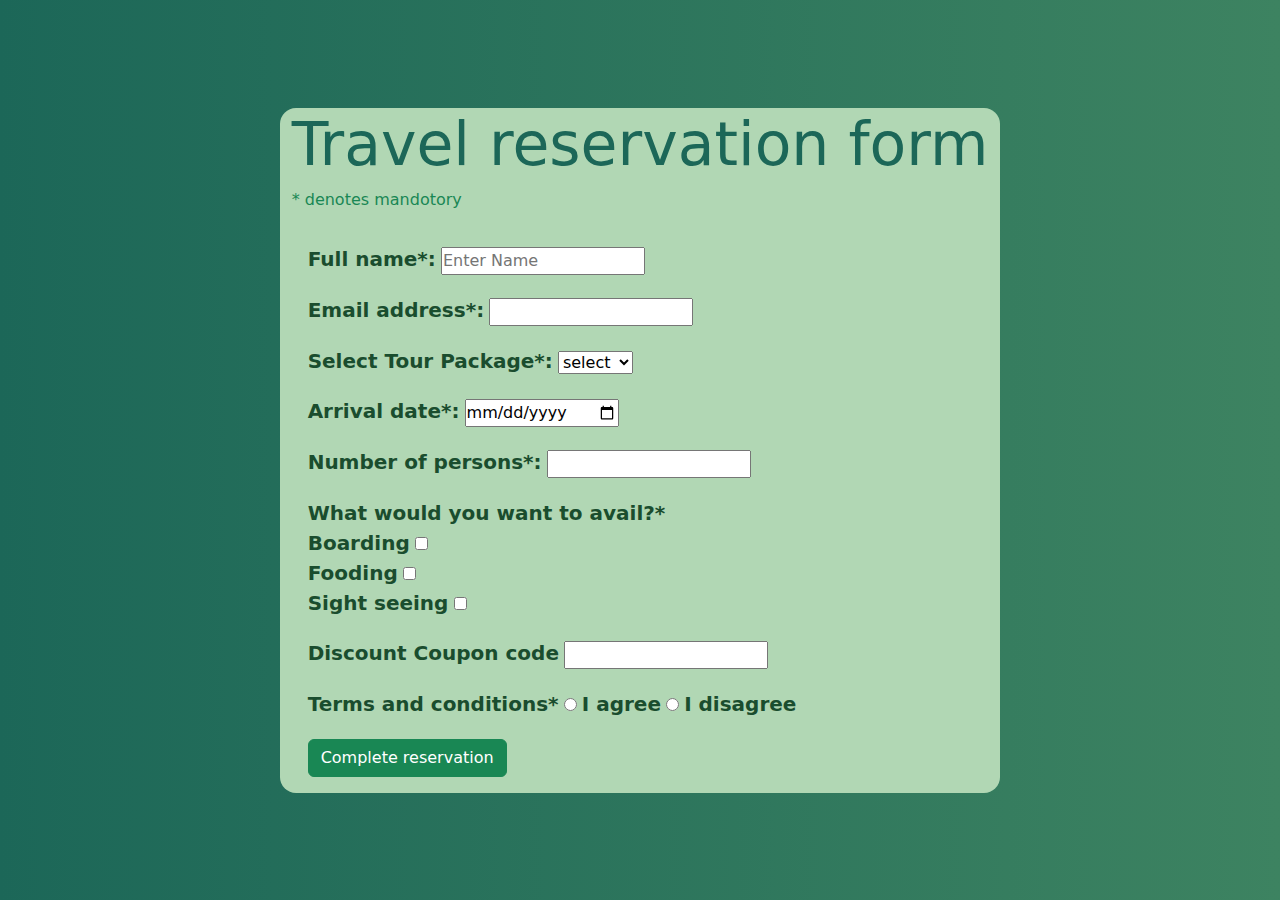
==== index.html @ 62437afe "first commit" ====
<!DOCTYPE html>
<html lang="en">
    <head>
        <meta charset="UTF-8" />
        <meta http-equiv="X-UA-Compatible" content="IE=edge" />
        <meta name="viewport" content="width=device-width, initial-scale=1.0" />
        <title>Document</title>
        <!-- bootstrap css -->
        <link
            rel="stylesheet"
            href="https://cdn.jsdelivr.net/npm/bootstrap@5.3.0-alpha1/dist/css/bootstrap.min.css
     "
        />
        <!-- Own css -->
        <link rel="stylesheet" href="css/style.css" />
    </head>
    <body>
        <div class="container-fluid bg_container d-flex">
            <div class="container-fluid bg_form align-self-center rounded-4">
                <h1>Travel reservation form</h1>
                <p class="text-success">* denotes mandotory</p>

                <form action="" class="frm p-3" onsubmit="return validate()">
                    <div>
                        <label for="">Full name*:</label>
                        <input type="text" placeholder="Enter Name" id="name" />
                    </div>
                    <div>
                        <label for="">Email address*:</label>
                        <input type="text" id="mail" />
                    </div>
                    <div>
                        <label for="">Select Tour Package*:</label>
                        <select name="" id="select_it">
                            <option value="0">select</option>
                            <option value="1">Goa</option>
                            <option value="2">Delhi</option>
                            <option value="3">Manali</option>
                        </select>
                    </div>
                    <div>
                        <label for="">Arrival date*:</label>
                        <input type="date" placeholder="mm/dd/yy" id="date" />
                    </div>
                    <div>
                        <label for="">Number of persons*:</label>
                        <input type="text" id="person" />
                    </div>
                    <div>
                        <div>
                            <label for="">What would you want to avail?*</label>
                        </div>
                        <div>
                            <label for="cb1">Boarding</label>
                            <input type="checkbox" id="cb1" />
                        </div>
                        <div>
                            <label for="cb2">Fooding</label>
                            <input type="checkbox" id="cb2" />
                        </div>
                        <div>
                            <label for="cb3">Sight seeing</label>
                            <input type="checkbox" id="cb3" />
                        </div>
                    </div>
                    <div>
                        <label for="">Discount Coupon code</label>
                        <input type="text" />
                    </div>
                    <div>
                        <label for="">Terms and conditions*</label>
                        <input type="radio" name="TC" id="tc1" />
                        <label for="tc1">I agree</label>
                        <input type="radio" name="TC" id="tc2" />
                        <label for="tc2">I disagree</label>
                    </div>
                    <input
                        type="submit"
                        value="Complete reservation"
                        class="btn btn-success"
                    />
                </form>
            </div>
        </div>

        <!-- jquery cdn -->
        <!-- <script
            src="https://code.jquery.com/jquery-3.6.3.min.js"
            integrity="sha256-pvPw+upLPUjgMXY0G+8O0xUf+/Im1MZjXxxgOcBQBXU="
            crossorigin="anonymous"
        ></script> -->

        <!-- bootstrap js -->
        <script src="https://cdn.jsdelivr.net/npm/bootstrap@5.3.0-alpha1/dist/js/bootstrap.bundle.min.js
        "></script>

        <!-- js link -->
        <script src="./js/script.js"></script>
    </body>
</html>
---- css/style.css ----
/* Author : Ananthu A S */
* {
    margin: 0;
    padding: 0;
    box-sizing: border-box;
}
h1 {
    font-size: 60px;
    color: #1c6758;
}
.bg_container {
    min-height: 100vh;
    background-image: linear-gradient(to right, #1c6758, #3d8361);
}
.bg_form {
    background-color: #b1d7b4;
    width: fit-content;
    height: auto;
}
.frm > div {
    margin-bottom: 20px;
}
.frm > div label {
    font-size: 20px;
    font-weight: 700;
    color: #1a4d2e;
}
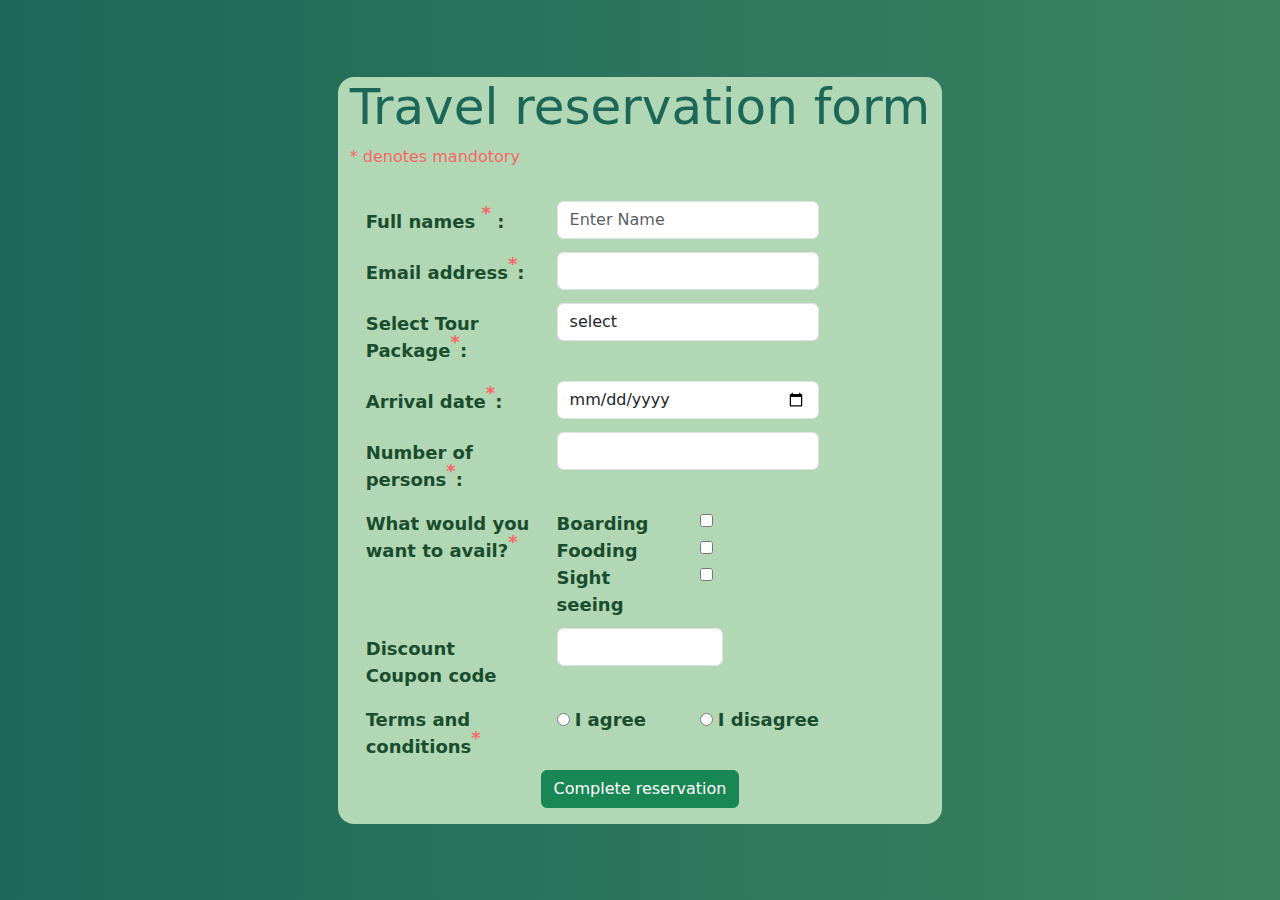
==== commit 71cce952: "second commit" ====
--- a/index.html
+++ b/index.html
@@ -18,67 +18,151 @@
         <div class="container-fluid bg_container d-flex">
             <div class="container-fluid bg_form align-self-center rounded-4">
                 <h1>Travel reservation form</h1>
-                <p class="text-success">* denotes mandotory</p>
+                <p class="mandatory">* denotes mandotory</p>
 
                 <form action="" class="frm p-3" onsubmit="return validate()">
-                    <div>
-                        <label for="">Full name*:</label>
-                        <input type="text" placeholder="Enter Name" id="name" />
-                    </div>
-                    <div>
-                        <label for="">Email address*:</label>
-                        <input type="text" id="mail" />
-                    </div>
-                    <div>
-                        <label for="">Select Tour Package*:</label>
-                        <select name="" id="select_it">
-                            <option value="0">select</option>
-                            <option value="1">Goa</option>
-                            <option value="2">Delhi</option>
-                            <option value="3">Manali</option>
-                        </select>
-                    </div>
-                    <div>
-                        <label for="">Arrival date*:</label>
-                        <input type="date" placeholder="mm/dd/yy" id="date" />
-                    </div>
-                    <div>
-                        <label for="">Number of persons*:</label>
-                        <input type="text" id="person" />
-                    </div>
-                    <div>
-                        <div>
-                            <label for="">What would you want to avail?*</label>
+                    <div class="row">
+                        <div class="col-4">
+                            <label for="" class="col-form-label"
+                                >Full names <sup>*</sup> :</label
+                            >
                         </div>
-                        <div>
-                            <label for="cb1">Boarding</label>
-                            <input type="checkbox" id="cb1" />
-                        </div>
-                        <div>
-                            <label for="cb2">Fooding</label>
-                            <input type="checkbox" id="cb2" />
-                        </div>
-                        <div>
-                            <label for="cb3">Sight seeing</label>
-                            <input type="checkbox" id="cb3" />
+                        <div class="col-6">
+                            <input
+                                type="text"
+                                placeholder="Enter Name"
+                                id="name"
+                                class="rounded-2 form-control"
+                            />
                         </div>
                     </div>
-                    <div>
-                        <label for="">Discount Coupon code</label>
-                        <input type="text" />
+                    <div class="row">
+                        <div class="col-4">
+                            <label for="" class="col-form-label"
+                                >Email address<sup>*</sup>:</label
+                            >
+                        </div>
+                        <div class="col-6">
+                            <input
+                                type="text"
+                                id="mail"
+                                class="rounded-2 form-control"
+                            />
+                        </div>
                     </div>
-                    <div>
-                        <label for="">Terms and conditions*</label>
-                        <input type="radio" name="TC" id="tc1" />
-                        <label for="tc1">I agree</label>
-                        <input type="radio" name="TC" id="tc2" />
-                        <label for="tc2">I disagree</label>
+                    <div class="row">
+                        <div class="col-4">
+                            <label for="" class="col-form-label"
+                                >Select Tour Package<sup>*</sup>:</label
+                            >
+                        </div>
+                        <div class="col-6">
+                            <select name="" id="select_it" class="form-control">
+                                <option value="0">select</option>
+                                <option value="1">Goa</option>
+                                <option value="2">Delhi</option>
+                                <option value="3">Manali</option>
+                            </select>
+                        </div>
                     </div>
-                    <input
-                        type="submit"
-                        value="Complete reservation"
-                        class="btn btn-success"
-                    />
+                    <div class="row">
+                        <div class="col-4">
+                            <label for="" class="col-form-label"
+                                >Arrival date<sup>*</sup>:</label
+                            >
+                        </div>
+                        <div class="col-6">
+                            <input
+                                type="date"
+                                placeholder="mm/dd/yy"
+                                id="date"
+                                class="rounded-2 form-control"
+                            />
+                        </div>
+                    </div>
+                    <div class="row">
+                        <div class="col-4">
+                            <label for="" class="col-form-label"
+                                >Number of persons<sup>*</sup>:</label
+                            >
+                        </div>
+                        <div class="col-6">
+                            <input
+                                type="text"
+                                id="person"
+                                class="rounded-2 form-control"
+                            />
+                        </div>
+                    </div>
+                    <div class="row">
+                        <div class="col-4">
+                            <label for=""
+                                >What would you want to avail?<sup
+                                    >*</sup
+                                ></label
+                            >
+                        </div>
+                        <div class="col-6">
+                            <div class="row">
+                                <div class="col-6">
+                                    <label for="cb1">Boarding</label>
+                                </div>
+                                <div class="col-2">
+                                    <input type="checkbox" id="cb1" />
+                                </div>
+                            </div>
+                            <div class="row">
+                                <div class="col-6">
+                                    <label for="cb2">Fooding</label>
+                                </div>
+                                <div class="col-2">
+                                    <input type="checkbox" id="cb2" />
+                                </div>
+                            </div>
+                            <div class="row">
+                                <div class="col-6">
+                                    <label for="cb3">Sight seeing</label>
+                                </div>
+                                <div class="col-2">
+                                    <input type="checkbox" id="cb3" />
+                                </div>
+                            </div>
+                        </div>
+                    </div>
+                    <div class="row">
+                        <div class="col-4">
+                            <label for="" class="col-form-label"
+                                >Discount Coupon code</label
+                            >
+                        </div>
+                        <div class="col-4">
+                            <input type="text" class="rounded-2 form-control" />
+                        </div>
+                    </div>
+                    <div class="row">
+                        <label for="" class="col-4"
+                            >Terms and conditions<sup>*</sup></label
+                        >
+                        <div class="col-3">
+                            <input type="radio" name="TC" id="tc1" />
+                            <label for="tc1">I agree</label>
+                        </div>
+                        <div class="col-3">
+                            <input type="radio" name="TC" id="tc2" />
+                            <label for="tc2">I disagree</label>
+                        </div>
+                    </div>
+                    <div
+                        class="container-fluid d-flex justify-content-center m-0"
+                    >
+                        <div>
+                            <input
+                                type="submit"
+                                value="Complete reservation"
+                                class="btn btn-success"
+                            />
+                        </div>
+                    </div>
                 </form>
             </div>
         </div>
--- a/css/style.css
+++ b/css/style.css
@@ -5,8 +5,15 @@
     box-sizing: border-box;
 }
 h1 {
-    font-size: 60px;
+    font-size: 50px;
     color: #1c6758;
+}
+sup {
+    color: #f96666;
+    font-size: large;
+}
+.mandatory {
+    color: #f96666;
 }
 .bg_container {
     min-height: 100vh;
@@ -18,10 +25,11 @@
     height: auto;
 }
 .frm > div {
-    margin-bottom: 20px;
+    margin-bottom: 10px;
 }
 .frm > div label {
-    font-size: 20px;
+    font-size: 18px;
     font-weight: 700;
+    border: none;
     color: #1a4d2e;
 }
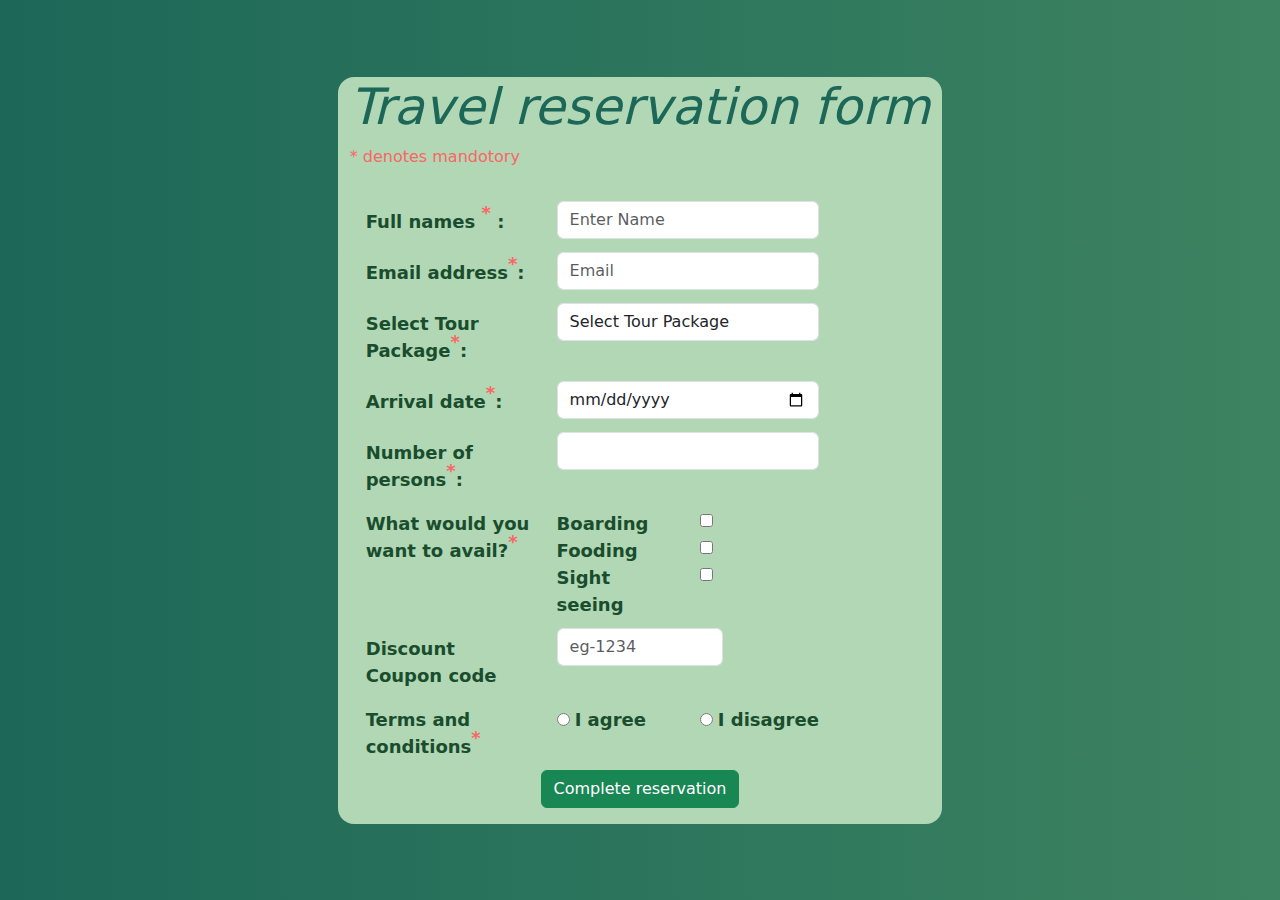
==== commit 7b583dc8: "Third commit" ====
--- a/index.html
+++ b/index.html
@@ -22,12 +22,12 @@
 
                 <form action="" class="frm p-3" onsubmit="return validate()">
                     <div class="row">
-                        <div class="col-4">
+                        <div class="col-sm-4">
                             <label for="" class="col-form-label"
                                 >Full names <sup>*</sup> :</label
                             >
                         </div>
-                        <div class="col-6">
+                        <div class="col-sm-6">
                             <input
                                 type="text"
                                 placeholder="Enter Name"
@@ -37,28 +37,29 @@
                         </div>
                     </div>
                     <div class="row">
-                        <div class="col-4">
+                        <div class="col-sm-4">
                             <label for="" class="col-form-label"
                                 >Email address<sup>*</sup>:</label
                             >
                         </div>
-                        <div class="col-6">
+                        <div class="col-sm-6">
                             <input
-                                type="text"
+                                type="email"
                                 id="mail"
+                                placeholder="Email"
                                 class="rounded-2 form-control"
                             />
                         </div>
                     </div>
                     <div class="row">
-                        <div class="col-4">
+                        <div class="col-sm-4">
                             <label for="" class="col-form-label"
                                 >Select Tour Package<sup>*</sup>:</label
                             >
                         </div>
-                        <div class="col-6">
+                        <div class="col-sm-6">
                             <select name="" id="select_it" class="form-control">
-                                <option value="0">select</option>
+                                <option value="0">Select Tour Package</option>
                                 <option value="1">Goa</option>
                                 <option value="2">Delhi</option>
                                 <option value="3">Manali</option>
@@ -66,12 +67,12 @@
                         </div>
                     </div>
                     <div class="row">
-                        <div class="col-4">
+                        <div class="col-sm-4">
                             <label for="" class="col-form-label"
                                 >Arrival date<sup>*</sup>:</label
                             >
                         </div>
-                        <div class="col-6">
+                        <div class="col-sm-6">
                             <input
                                 type="date"
                                 placeholder="mm/dd/yy"
@@ -81,12 +82,12 @@
                         </div>
                     </div>
                     <div class="row">
-                        <div class="col-4">
+                        <div class="col-sm-4">
                             <label for="" class="col-form-label"
                                 >Number of persons<sup>*</sup>:</label
                             >
                         </div>
-                        <div class="col-6">
+                        <div class="col-sm-6">
                             <input
                                 type="text"
                                 id="person"
@@ -95,14 +96,14 @@
                         </div>
                     </div>
                     <div class="row">
-                        <div class="col-4">
+                        <div class="col-sm-4">
                             <label for=""
                                 >What would you want to avail?<sup
                                     >*</sup
                                 ></label
                             >
                         </div>
-                        <div class="col-6">
+                        <div class="col-sm-6">
                             <div class="row">
                                 <div class="col-6">
                                     <label for="cb1">Boarding</label>
@@ -130,24 +131,28 @@
                         </div>
                     </div>
                     <div class="row">
-                        <div class="col-4">
+                        <div class="col-sm-4">
                             <label for="" class="col-form-label"
                                 >Discount Coupon code</label
                             >
                         </div>
-                        <div class="col-4">
-                            <input type="text" class="rounded-2 form-control" />
+                        <div class="col-sm-4">
+                            <input
+                                type="text"
+                                class="rounded-2 form-control"
+                                placeholder="eg-1234"
+                            />
                         </div>
                     </div>
                     <div class="row">
-                        <label for="" class="col-4"
+                        <label for="" class="col-sm-4"
                             >Terms and conditions<sup>*</sup></label
                         >
-                        <div class="col-3">
+                        <div class="col-sm-3">
                             <input type="radio" name="TC" id="tc1" />
                             <label for="tc1">I agree</label>
                         </div>
-                        <div class="col-3">
+                        <div class="col-sm-3">
                             <input type="radio" name="TC" id="tc2" />
                             <label for="tc2">I disagree</label>
                         </div>
--- a/css/style.css
+++ b/css/style.css
@@ -7,6 +7,7 @@
 h1 {
     font-size: 50px;
     color: #1c6758;
+    font-style: oblique;
 }
 sup {
     color: #f96666;
